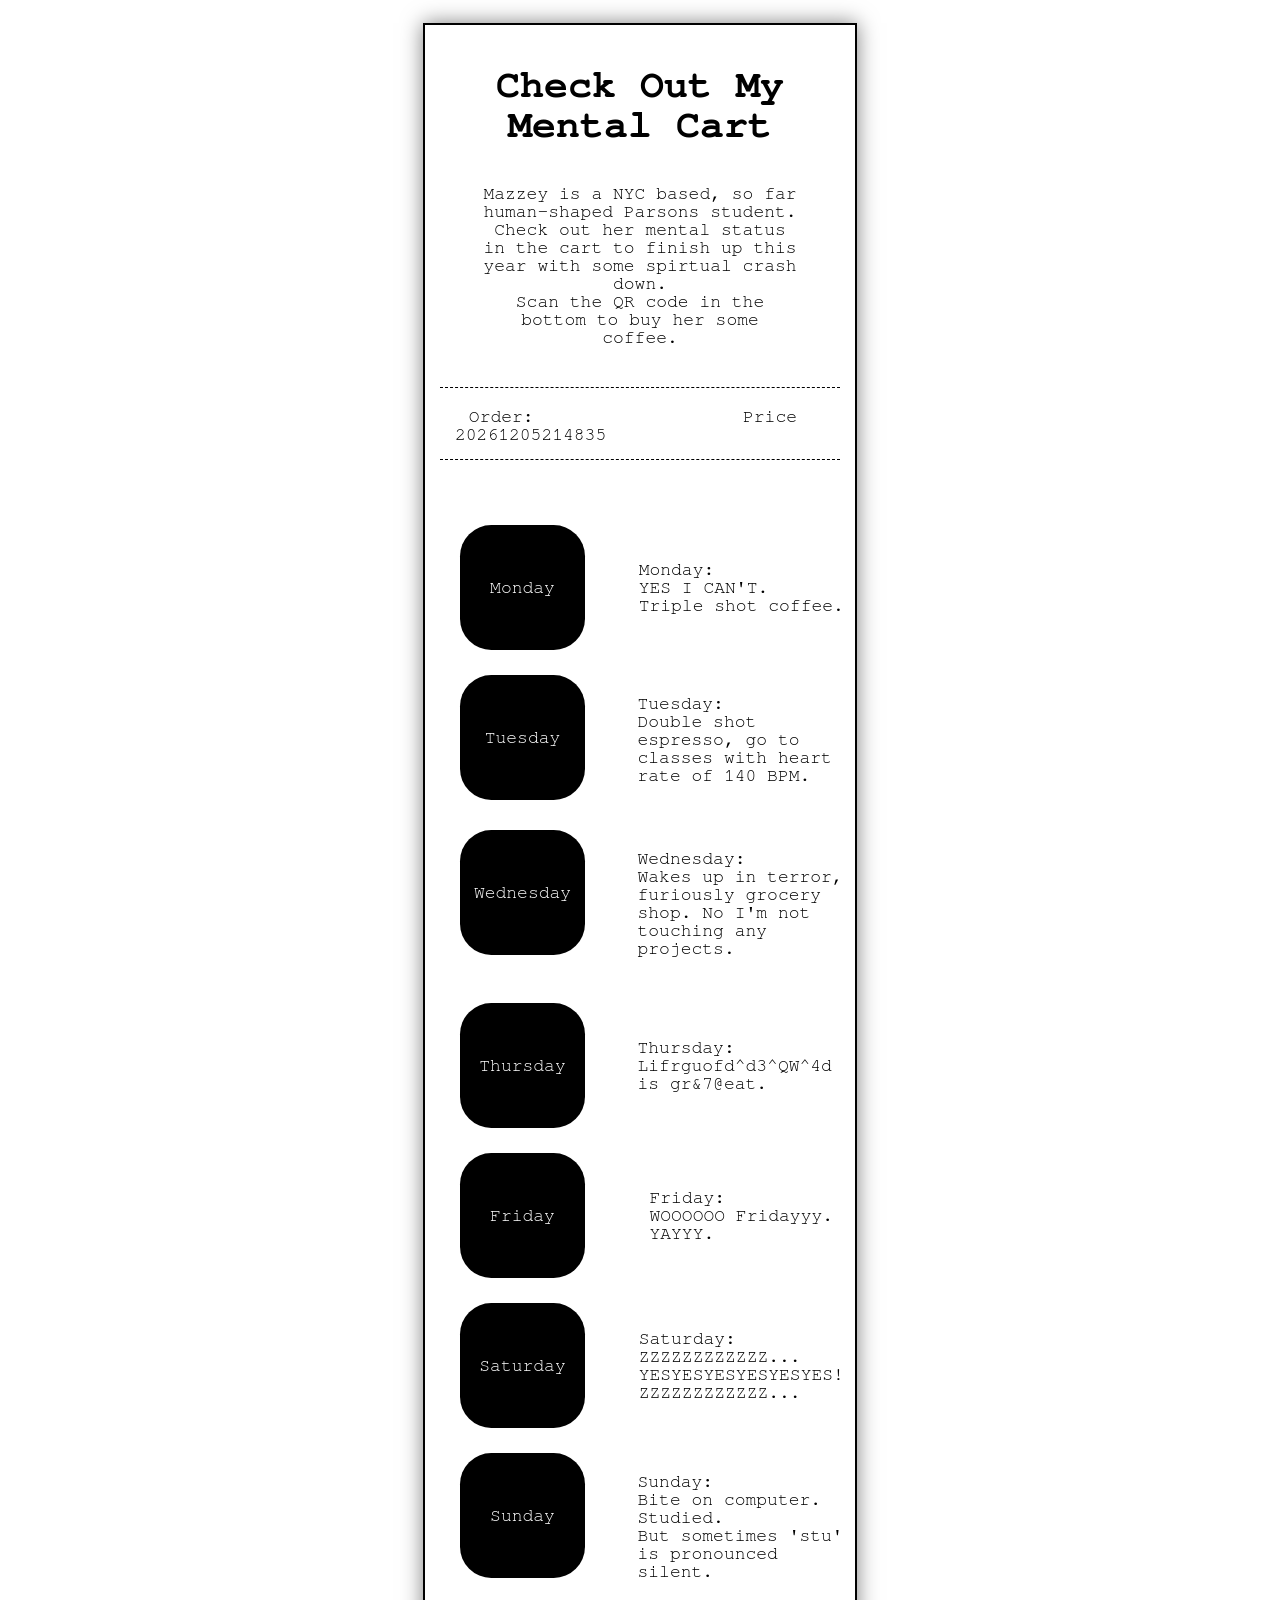
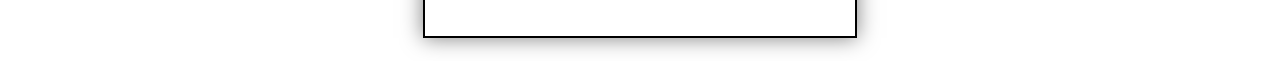
==== index.html @ 1ac84ce7 "📰🚜 Checkpoint ./die.html:61015588/144 ./.glitch-assets:61015588/792 ./monday.html:61015588/176 ./mon" ====
<!DOCTYPE html>
<html lang="en">
  <head>
    <meta charset="utf-8" />
    <meta name="viewport" content="width=device-width, initial-scale=1" />
    <link rel="icon" href="https://glitch.com/favicon.ico" />

    <title>Hello World!</title>
    <link rel="stylesheet" href="/style.css" />
    <script src="/script.js" defer></script>
  </head>
  <body>
    
<div class="container"> 
    
    <h1>Check Out My Mental Cart</h1>

    <div class="subtitle">
      Mazzey is a NYC based, so far human-shaped Parsons student.
      <br />
      Check out her mental status in the cart to finish up this year with some
      spirtual crash down.
      <br />
      Scan the QR code in the bottom to buy her some coffee.
    </div>

    <div class="dashed-line"></div>

    <div class="grid-container">
      <div class="order" id="order">Order: <span id="order-time"></span></div>
      <div class="price">Price</div>
    </div>
  
    <div class="dashed-line"></div>

    <div class="grid-container">
      <div class="weekblock1"> <a href="monday.html"> Monday</a> </div>
      <div class="weektext1">
        Monday:
        <br>
        YES I CAN'T. 
        <br>
        Triple shot coffee.
      </div>

      <div class="weekblock2"> <a href="tuesday.html"> Tuesday </a> </div>
      <div class="weektext2">
      Tuesday:
        <br>
        Double shot espresso, go to classes with heart rate of 140 BPM.
      </div>

      <div class="weekblock3">Wednesday</div>
      <div class="weektext3">
      Wednesday:
        <br>
        Wakes up in terror, furiously grocery shop.
        No I'm not touching any projects.
      </div>

      <div class="weekblock4">Thursday</div>
      <div class="weektext4">Thursday:
        <br>Lifrguofd^d3^QW^4d is gr&7@eat.
      </div>

      <div class="weekblock5">Friday</div>
      <div class="weektext5">Friday: 
        <br>
        WOOOOOO Fridayyy.
        <br/>
        YAYYY.</div>

      <div class="weekblock6">Saturday</div>
      <div class="weektext6">Saturday:
        <br>
        ZZZZZZZZZZZZ...
         <br/>
      YESYESYESYESYESYES!
        <br/>
      ZZZZZZZZZZZZ...
      </div>

      <div class="weekblock7">Sunday</div>
      <div class="weektext7">Sunday: 
        <br>
        Bite on computer. Studied. 
        <br>
        But sometimes 'stu' is pronounced silent. </div>
    </div>
    </div>
  </body>
</html>
---- style.css ----
@font-face {
  font-family: "OpenSans-regular";
  src: url("https://cdn.glitch.global/a458af96-8264-4b0d-9750-e491a70291d9/OpenSans-VariableFont_wdth%2Cwght.ttf?v=1713823871356");
}

@font-face {
  font-family: "FreeMono";
  src: url("https://cdn.glitch.global/a458af96-8264-4b0d-9750-e491a70291d9/FreeMono.ttf?v=1713824397792");
}

@font-face {
  font-family: "FreeSans";
  src: url("https://cdn.glitch.global/a458af96-8264-4b0d-9750-e491a70291d9/FreeSans.ttf?v=1713824419153");
}


body {
  background-color: white;
  padding: 15px;
   display: flex;
  justify-content: center; /* Align content horizontally in the center */
  align-items: center;
}

.container{
 background-color: white; 
  padding: 15px;
  width: 400px;
  height: auto;
  border: 2px solid black;
  box-shadow: 0 0 20px rgba(0, 0, 0, 0.5);
}

.grid-container {
  display: grid;
  grid-template-columns: 25% 25% 25% 25%;
  grid-auto-rows: auto; /* auto rows */
  gap: 15px; /* gap between grid items */
  margin: 15px;
}

h1 {
  color: black;
  font-family: "FreeMono", sans-serif;
  font-weight: bold;
  font-size: 40px;
  margin: 25px;
  grid-column: 2 / span 2;
  grid-row: 1 / span 1;
  text-align: center;
}

.subtitle {
  color: black;
  font-family: "FreeMono", serif;
  font-size: 18px;
  margin: 40px;
  grid-column: 2 / span 2;
  grid-row: 2 / span 1;
  text-align: center;
}

.dashed-line {
  border-top: 1.5px dashed black;
  width: 100%;
  grid-column: 2 / span 2;
  grid-row: 3 / span 1;
}

.order {
  color: black;
  font-family: "FreeMono", serif;
  font-size: 18px;
  margin-top: -25px;
  grid-column: 1/ span 1;
  grid-row: 3;
  text-align: center;
  justify-content: center;
}

.price {
  color: black;
  font-family: "FreeMono", serif;
  font-size: 18px;
  margin-top: -25px;
  grid-column: 3/ span 2;
  grid-row: 3;
  text-align: center;
  justify-content: center;
}

.weekblock1,
.weekblock2,
.weekblock3,
.weekblock4,
.weekblock5,
.weekblock6,
.weekblock7 {
  color: white;
  font-family: "FreeMono", serif;
  font-size: 18px;
  transition: background-image 0.5s ease;
  width: 125px;
  height: 125px;
  margin: 5px;
  background-color: black;
  border-radius: 25%;
  display: flex;
  justify-content: center;
  align-items: center;
}

.weektext1,
.weektext2,
.weektext3,
.weektext4,
.weektext5,
.weektext6,
.weektext7 {
  display: flex;
  justify-content: center;
  align-items: center;
  color: black;
  font-family: "FreeMono", serif;
  font-size: 18px;
  margin: 25px;
  margin-left: 75px;
}

.weekblock1 {
  grid-column: 1 / span 1;
  grid-row: 4 / span 1;
}

.weektext1 {
  grid-column: 2 / span 3;
  grid-row: 4 / span 1;
}




.weekblock2 {
  grid-column: 1 / span 1;
  grid-row: 5 / span 1;
}

.weektext2 {
  grid-column: 2 / span 3;
  grid-row: 5 / span 1;
}


.weekblock3 {
  grid-column: 1 / span 1;
  grid-row: 6 / span 1;
}

.weektext3 {
  grid-column: 2 / span 3;
  grid-row: 6 / span 1;
}


.weekblock4 {
  grid-column: 1 / span 1;
  grid-row: 7 / span 1;
}

.weektext4 {
  grid-column: 2 / span 3;
  grid-row: 7 / span 1;
}



.weekblock5 {
  grid-column: 1 / span 1;
  grid-row: 8 / span 1;
}

.weektext5 {
  grid-column: 2 / span 3;
  grid-row: 8 / span 1;
}



.weekblock6 {
  grid-column: 1 / span 1;
  grid-row: 9 / span 1;
}

.weektext6 {
  grid-column: 2 / span 3;
  grid-row: 9 / span 1;
}


.weekblock7 {
  grid-column: 1 / span 1;
  grid-row: 10 / span 1;
}

.weektext7 {
  grid-column: 2 / span 3;
  grid-row: 10 / span 1;
}


a {
  text-decoration: none; /* Remove underline */
  color: inherit; /* Use the parent element's color */
}

.weekblock1:hover {
  background-image: url("https://cdn.glitch.global/a458af96-8264-4b0d-9750-e491a70291d9/monday.png?v=1713833166506");
  background-size: 125px 125px; 
}

.weekblock2:hover {
  background-image: url("https://cdn.glitch.global/a458af96-8264-4b0d-9750-e491a70291d9/tuesday.png?v=1713833166367");
  background-size: 125px 125px; 
}

.weekblock3:hover {
  background-image: url("https://cdn.glitch.global/a458af96-8264-4b0d-9750-e491a70291d9/wednesday.png?v=1713833166175");
  background-size: 125px 125px; 
}

.weekblock4:hover {
  background-image: url("https://cdn.glitch.global/a458af96-8264-4b0d-9750-e491a70291d9/thursday.png?v=1713833165844");
  background-size: 125px 125px; 
}

.weekblock5:hover {
  background-image: url("https://cdn.glitch.global/a458af96-8264-4b0d-9750-e491a70291d9/friday.png?v=1713833165535");
  background-size: 125px 125px; 
}

.weekblock6:hover {
  background-image: url("https://cdn.glitch.global/a458af96-8264-4b0d-9750-e491a70291d9/saturday.png?v=1713833165327");
  background-size: 125px 125px; 
}

.weekblock7:hover {
  background-image: url("https://cdn.glitch.global/a458af96-8264-4b0d-9750-e491a70291d9/sunday.png?v=1713833164996");
  background-size: 125px 125px; 
}
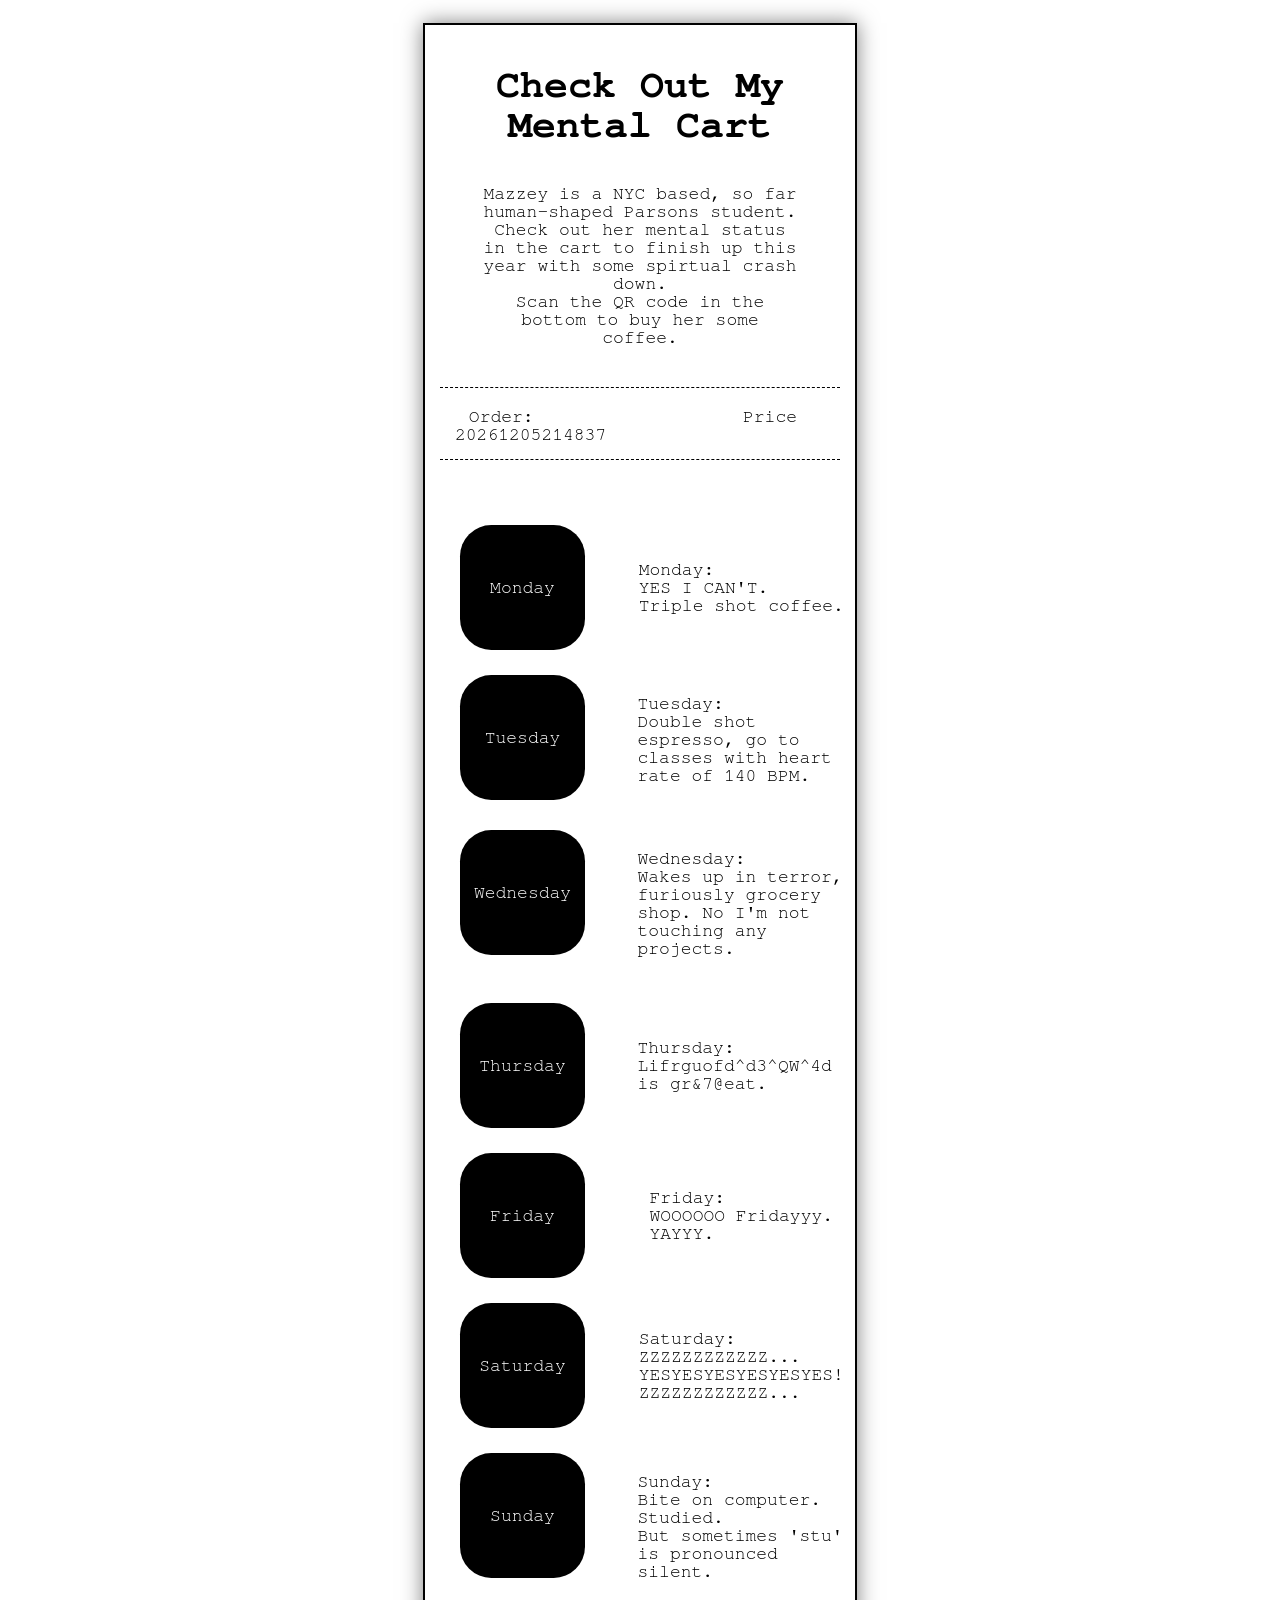
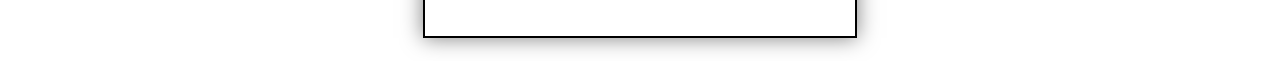
==== commit 1452872b: "🐋🚁 Checkpoint ./index.html:61015588/54 ./wednesday.html:61015588/7565 ./.glitch-assets:61015588/506" ====
--- a/index.html
+++ b/index.html
@@ -50,7 +50,7 @@
         Double shot espresso, go to classes with heart rate of 140 BPM.
       </div>
 
-      <div class="weekblock3">Wednesday</div>
+      <div class="weekblock3"> <a href="wednesday.html"> Wednesday </a></div>
       <div class="weektext3">
       Wednesday:
         <br>
--- a/style.css
+++ b/style.css
@@ -30,7 +30,6 @@
   border: 2px solid black;
   box-shadow: 0 0 20px rgba(0, 0, 0, 0.5);
 }
-
 .grid-container {
   display: grid;
   grid-template-columns: 25% 25% 25% 25%;
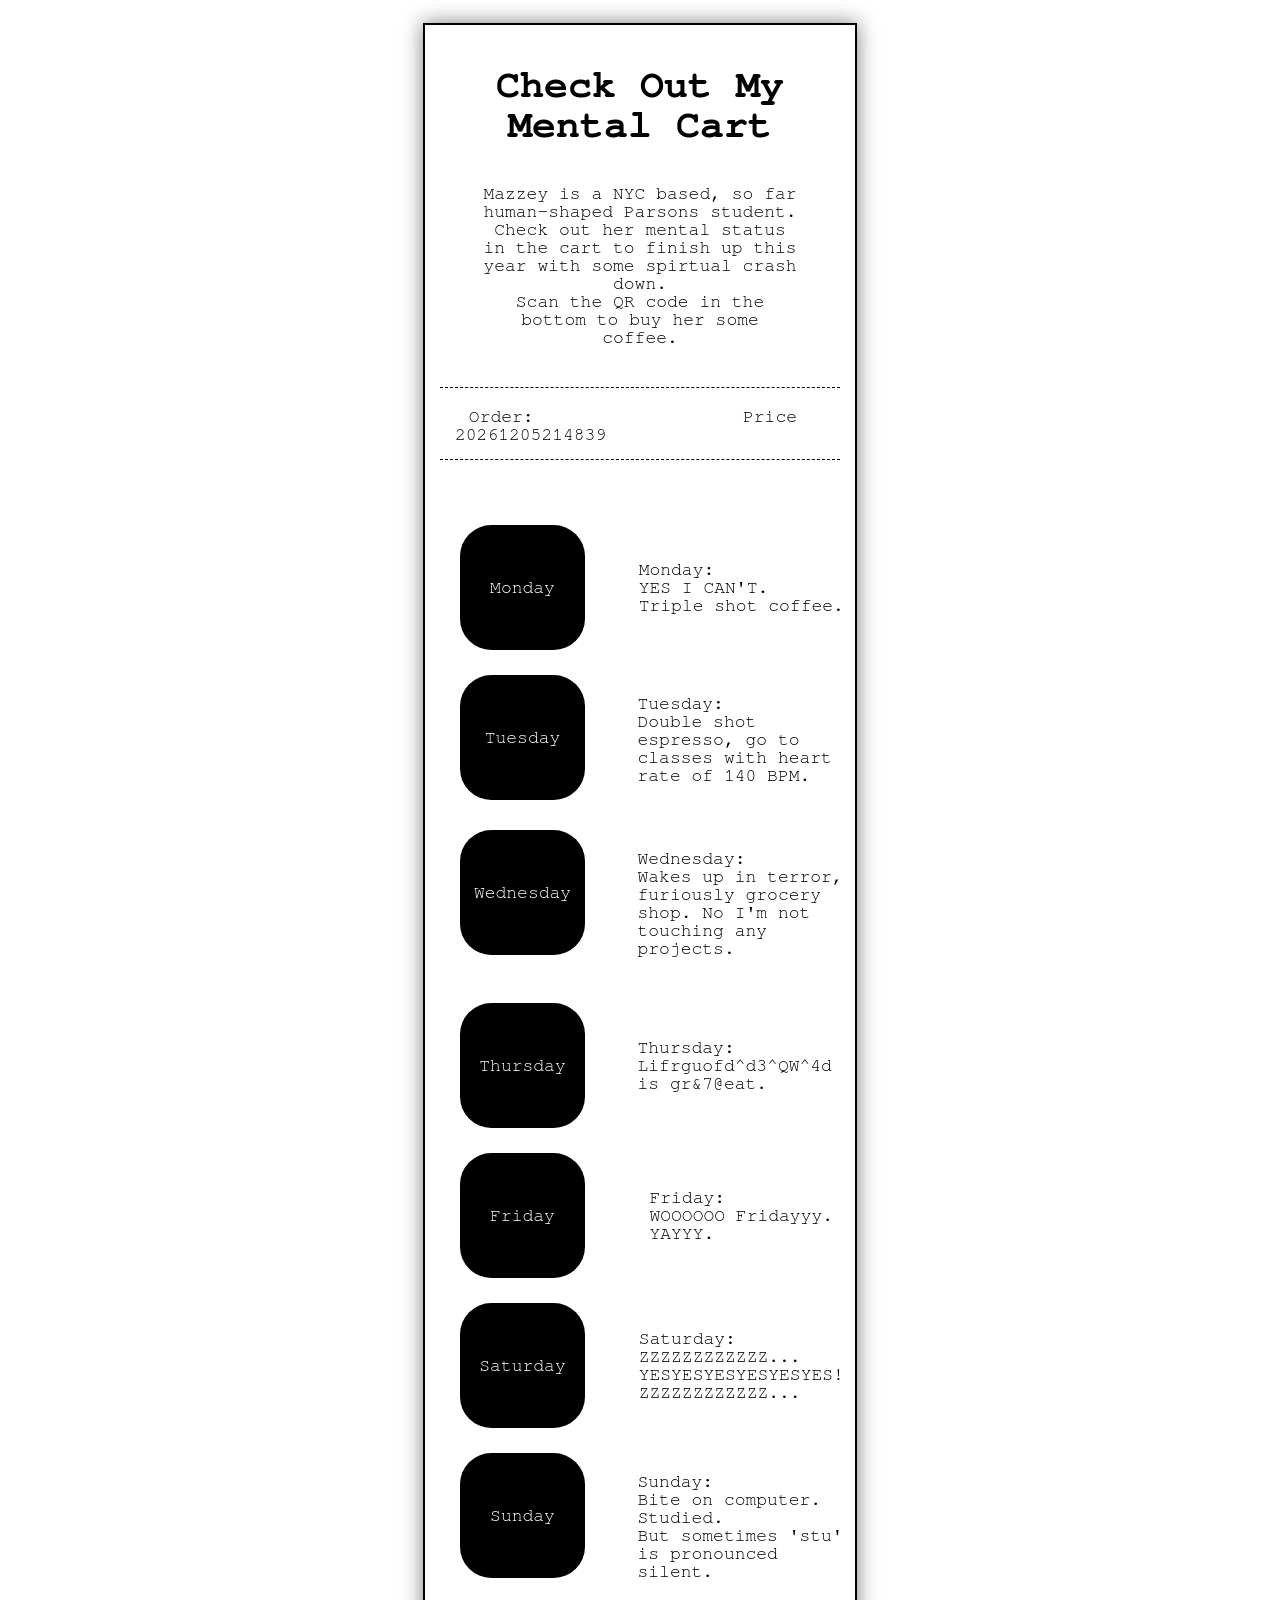
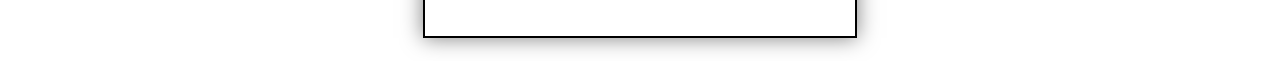
==== commit 94e0b0d4: "🐺🎭 Checkpoint ./wednesday.html:61015588/25999 ./thursday.html:61015588/20353 ./index.html:61015588/1" ====
--- a/index.html
+++ b/index.html
@@ -58,11 +58,11 @@
         No I'm not touching any projects.
       </div>
 
-      <div class="weekblock4">Thursday</div>
+      <div class="weekblock4"><a href="thursday.html">Thursday</a></div>
       <div class="weektext4">Thursday:
         <br>Lifrguofd^d3^QW^4d is gr&7@eat.
       </div>
-
+      
       <div class="weekblock5">Friday</div>
       <div class="weektext5">Friday: 
         <br>
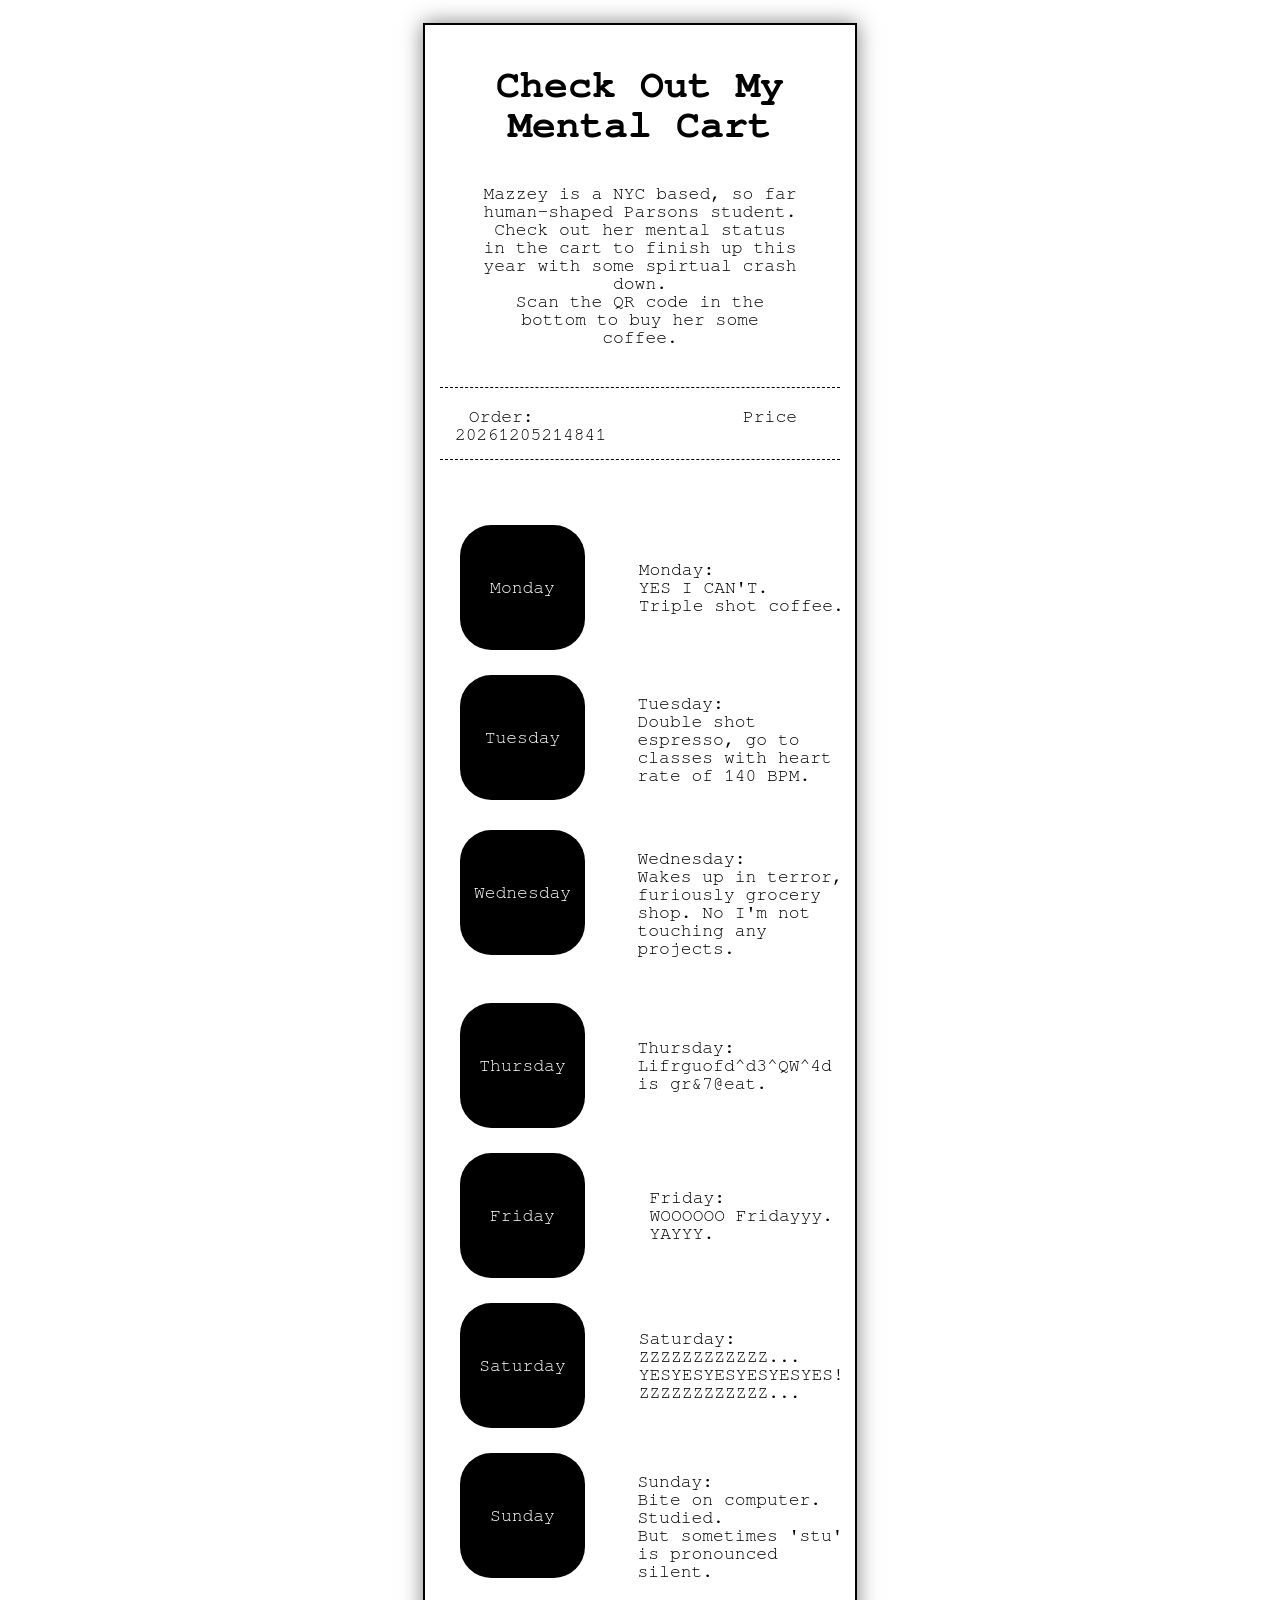
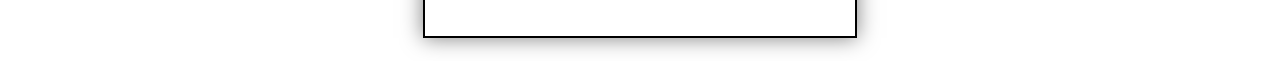
==== commit 3fa741c4: "👂💡 Checkpoint ./thursday.html:61015588/34 ./friday.html:61015588/12574 ./index.html:61015588/37 ./.g" ====
--- a/index.html
+++ b/index.html
@@ -63,7 +63,7 @@
         <br>Lifrguofd^d3^QW^4d is gr&7@eat.
       </div>
       
-      <div class="weekblock5">Friday</div>
+      <div class="weekblock5"><a href="friday.html">Friday</a> </div>
       <div class="weektext5">Friday: 
         <br>
         WOOOOOO Fridayyy.
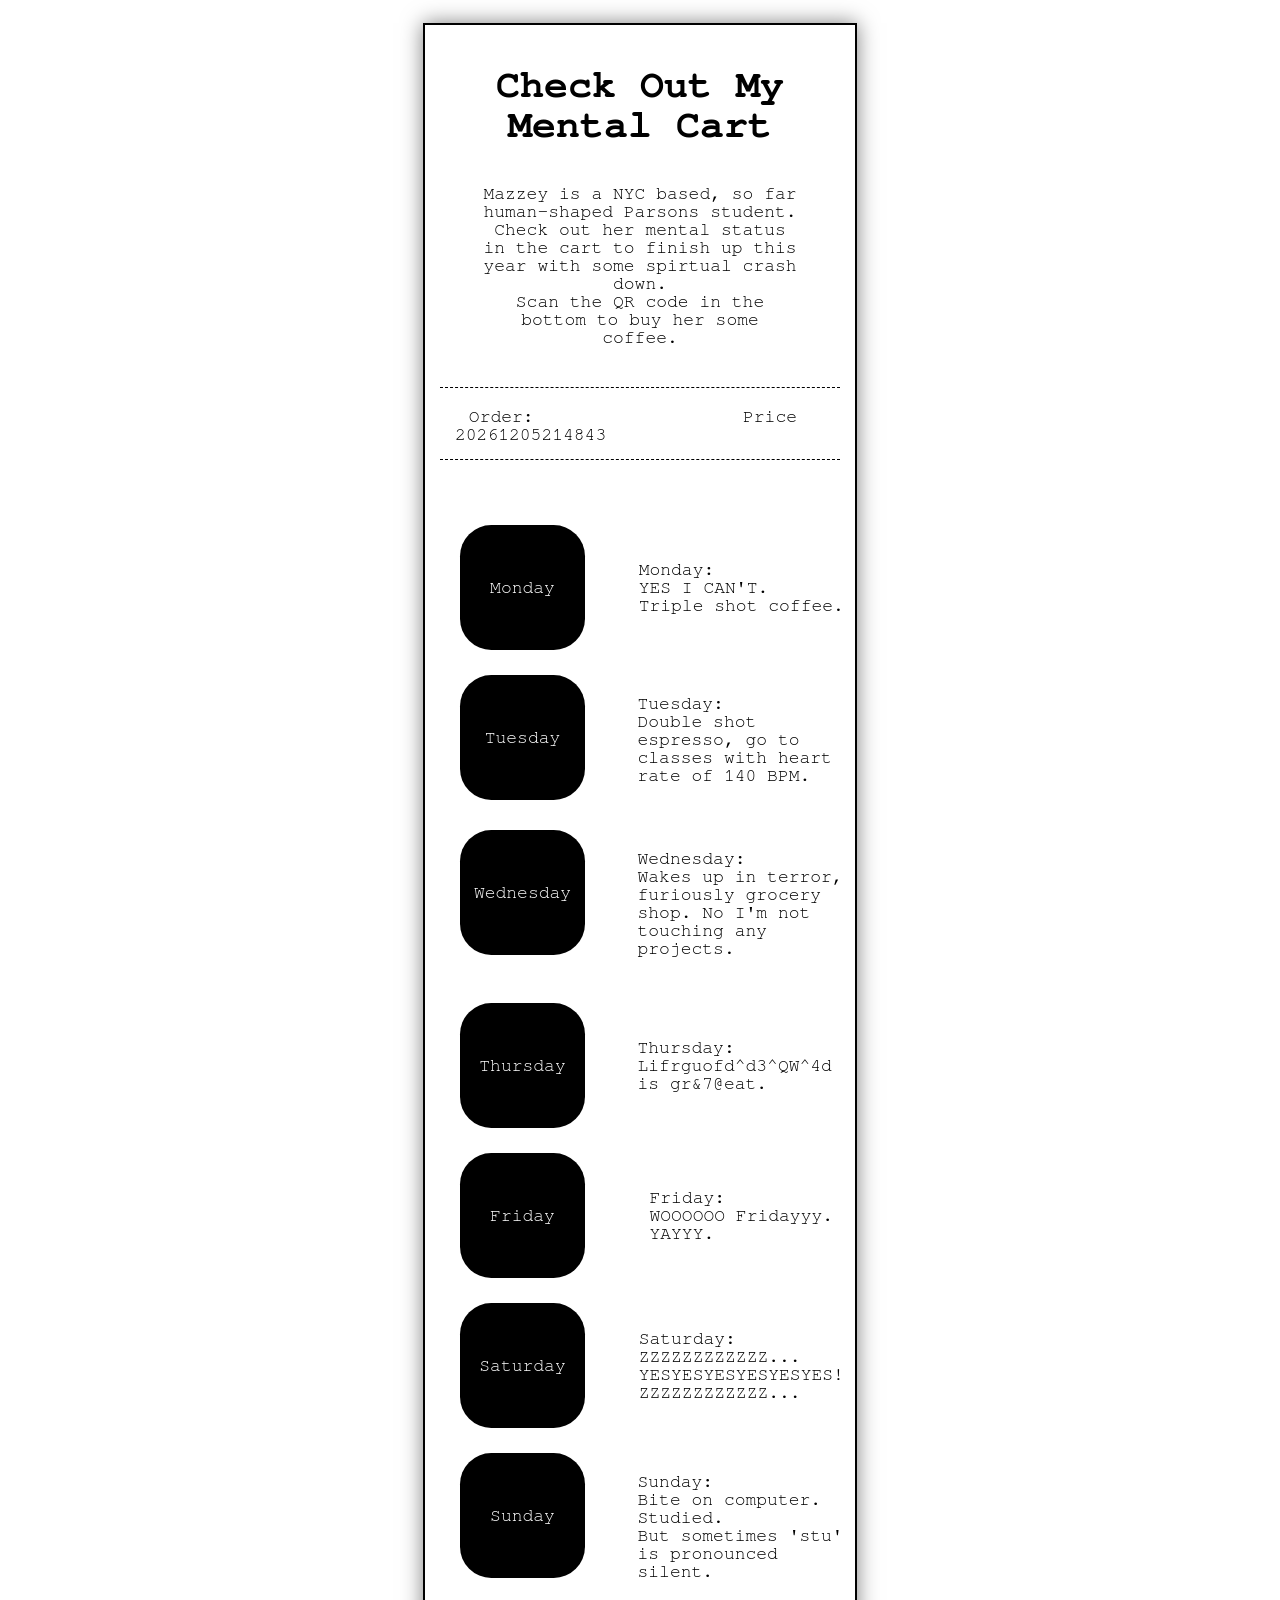
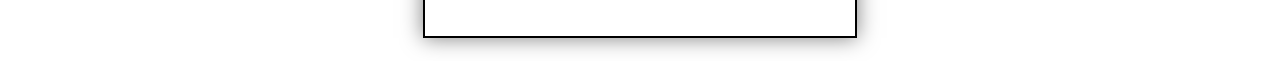
==== commit 240bb1c2: "⛑🍯 Checkpoint ./friday.html:61015588/456 ./saturdat.html:61015588/5781 ./index.html:61015588/34 ./sa" ====
--- a/index.html
+++ b/index.html
@@ -70,7 +70,7 @@
         <br/>
         YAYYY.</div>
 
-      <div class="weekblock6">Saturday</div>
+      <div class="weekblock6"><a href="saturday.html">Saturday</a></div>
       <div class="weektext6">Saturday:
         <br>
         ZZZZZZZZZZZZ...
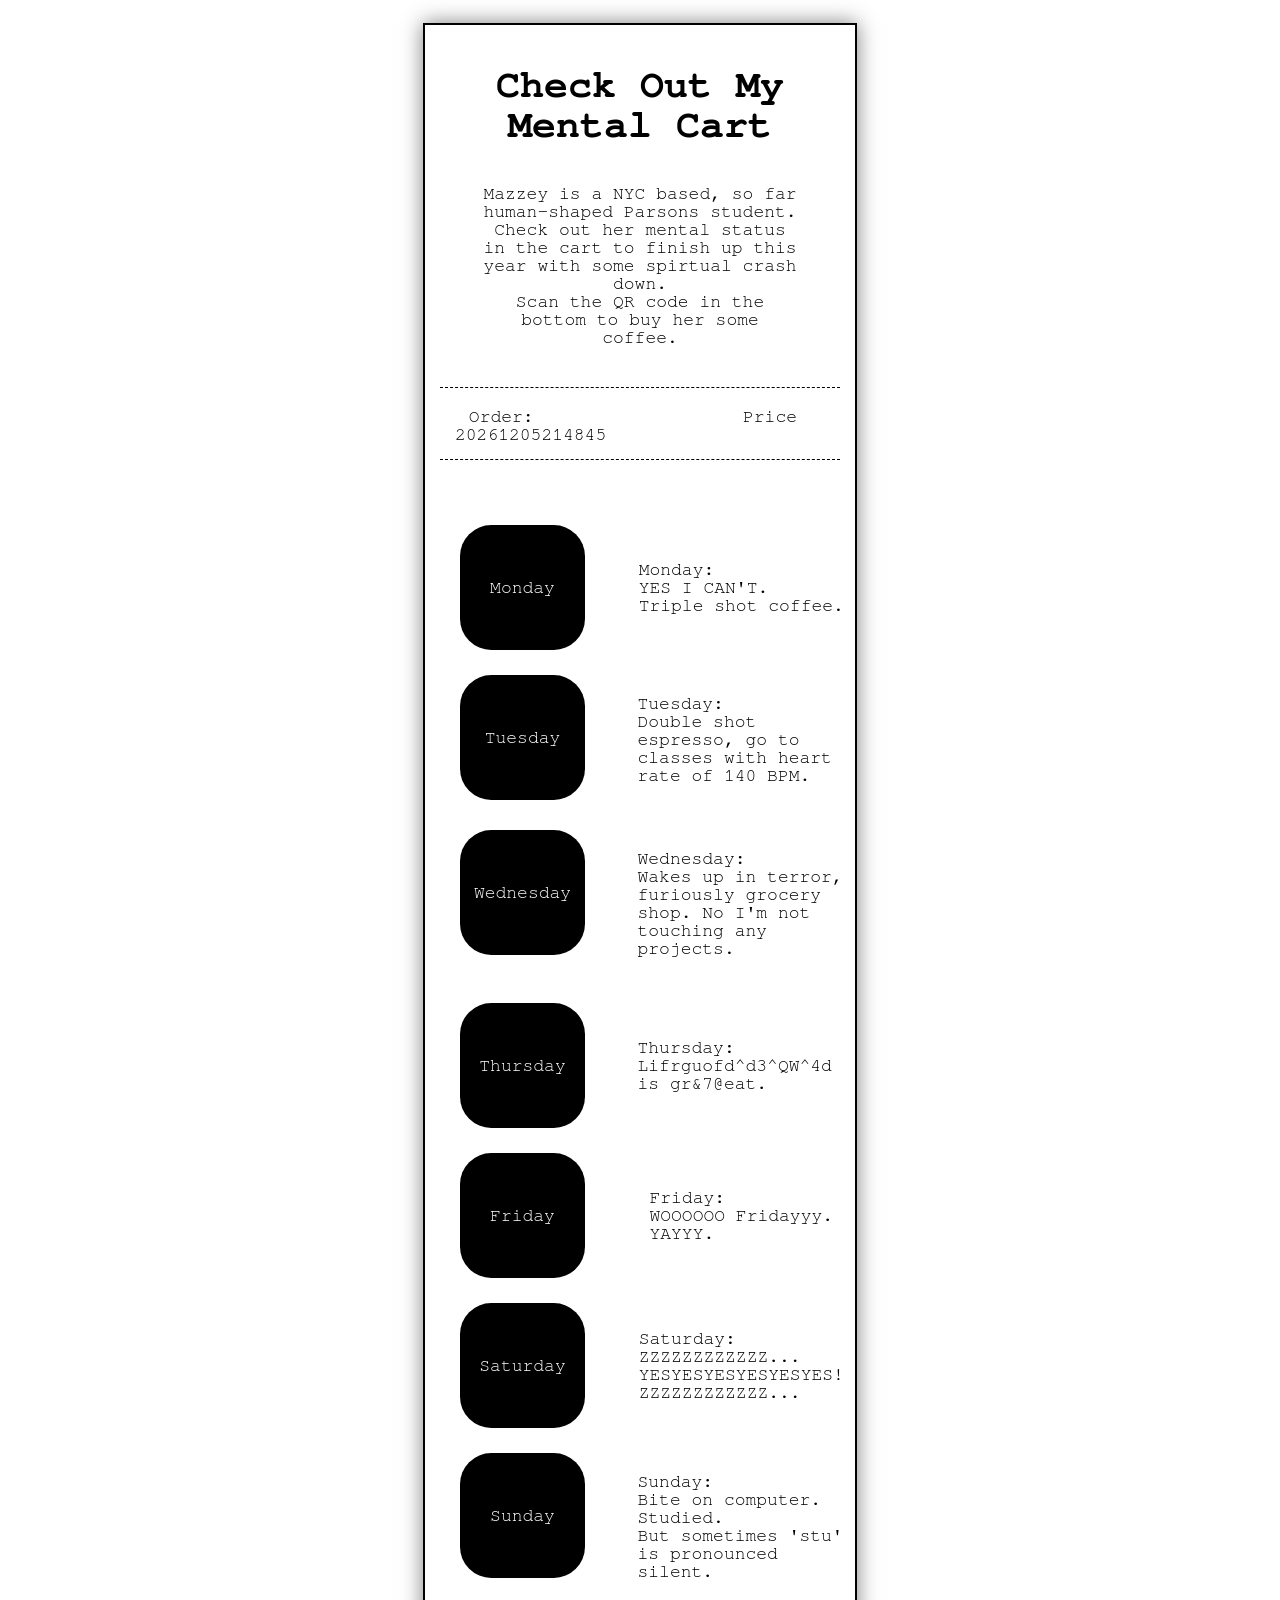
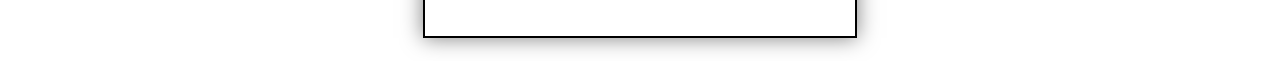
==== commit cb56739d: "🌘🍬 Checkpoint ./sunday.html:61015588/100 ./index.html:61015588/37 ./monday.html:61015588/601 ./monda" ====
--- a/index.html
+++ b/index.html
@@ -80,7 +80,7 @@
       ZZZZZZZZZZZZ...
       </div>
 
-      <div class="weekblock7">Sunday</div>
+      <div class="weekblock7"><a href="sunday.html">Sunday </a></div>
       <div class="weektext7">Sunday: 
         <br>
         Bite on computer. Studied. 
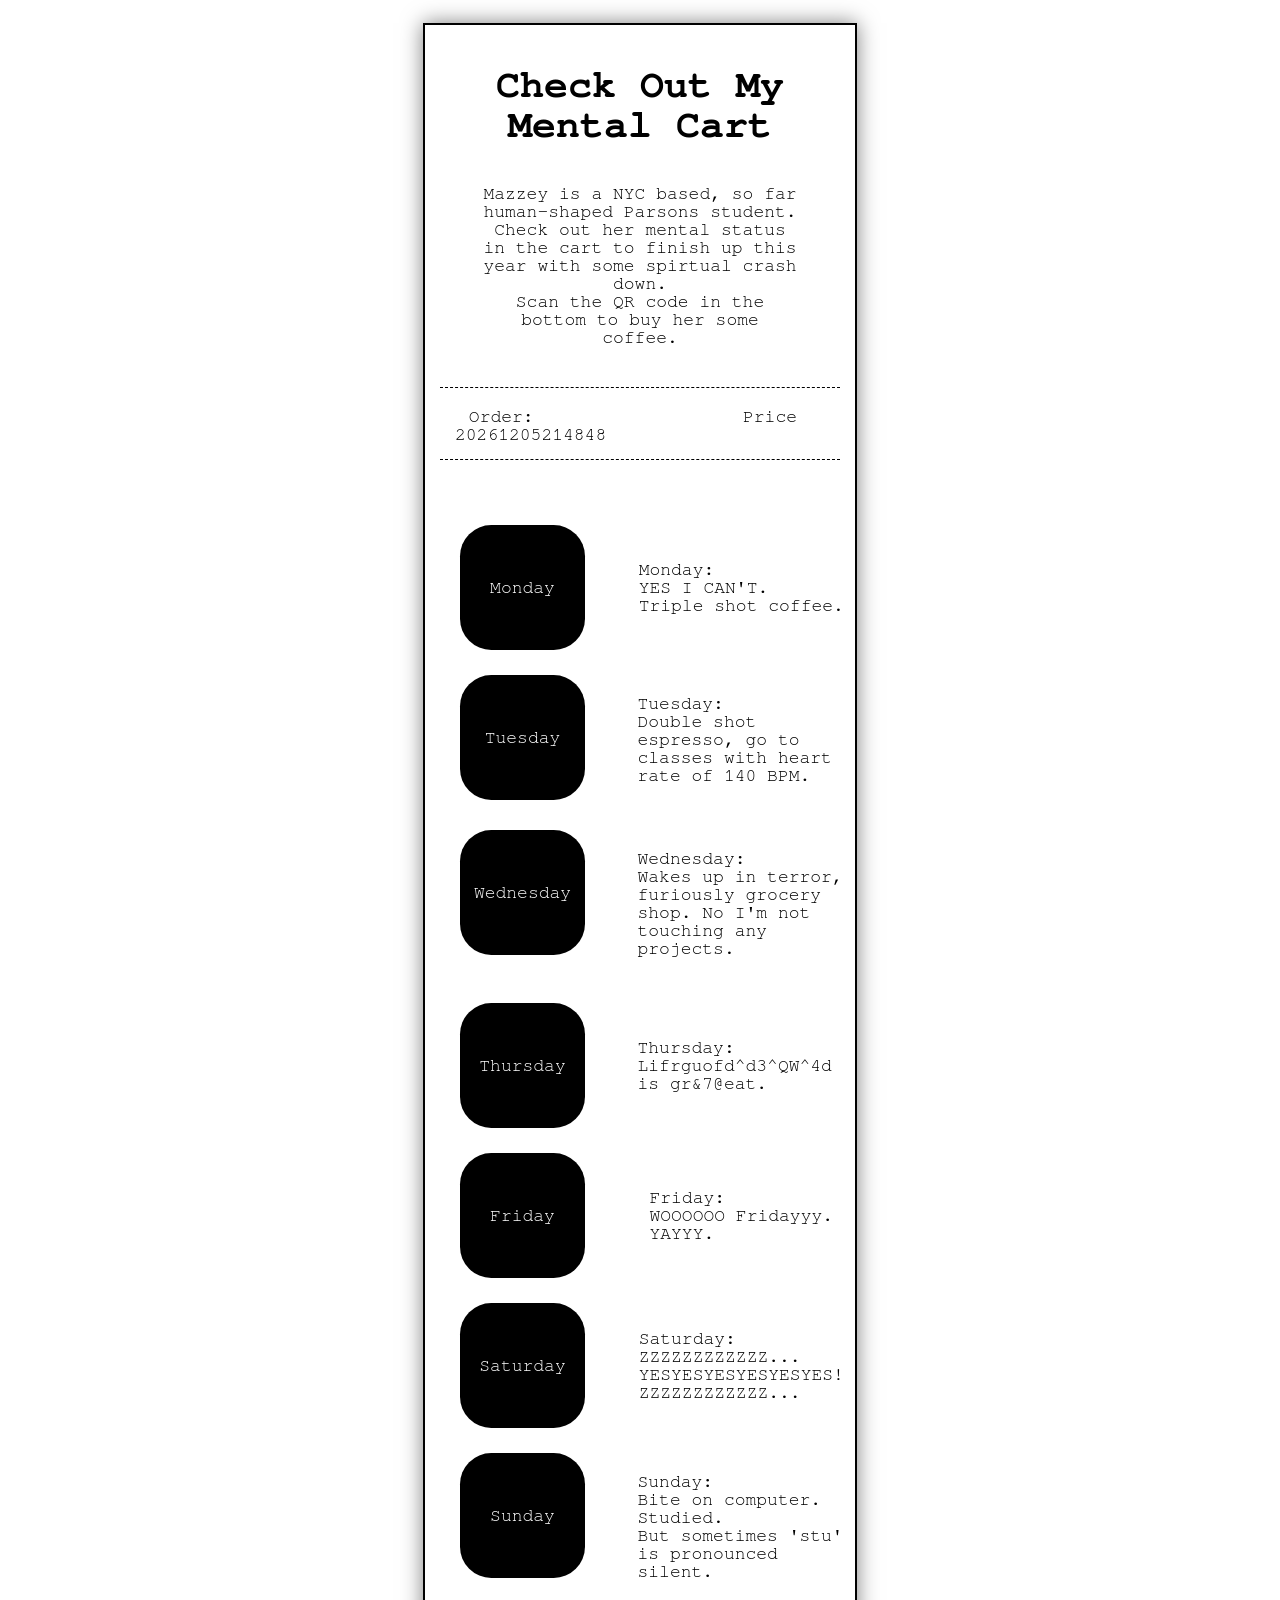
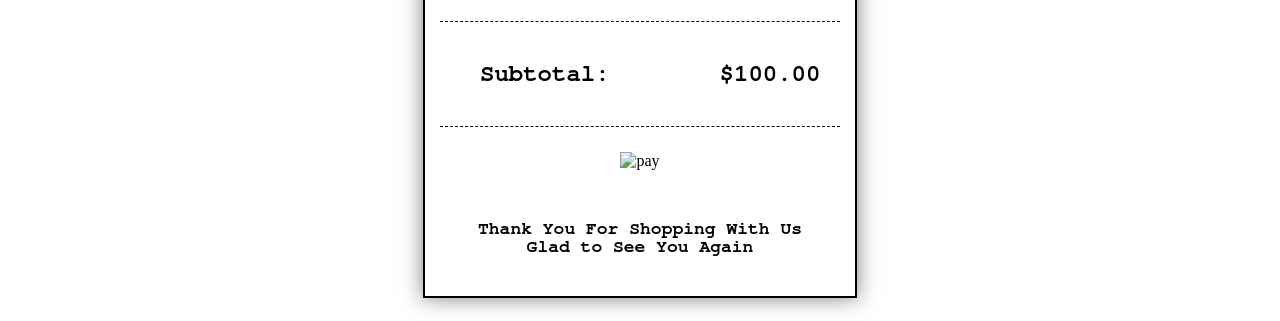
==== commit 6da95975: "👙🐠 Checkpoint ./index.html:61015588/2672 ./style.css:61015588/2007 ./survied.html:61015588/71 ./die." ====
--- a/index.html
+++ b/index.html
@@ -5,7 +5,7 @@
     <meta name="viewport" content="width=device-width, initial-scale=1" />
     <link rel="icon" href="https://glitch.com/favicon.ico" />
 
-    <title>Hello World!</title>
+    <title>No World.</title>
     <link rel="stylesheet" href="/style.css" />
     <script src="/script.js" defer></script>
   </head>
@@ -87,6 +87,33 @@
         <br>
         But sometimes 'stu' is pronounced silent. </div>
     </div>
+  
+    <div class="dashed-line"></div>
+       <div class="grid-container">
+      <div class="subtotal">
+        Subtotal: 
+      </div>
+      <div class="money">
+      $100.00
+        </div>
     </div>
+      
+       <div class="dashed-line"></div>
+      <div class="paycode">
+       <img
+        src="https://cdn.glitch.global/a458af96-8264-4b0d-9750-e491a70291d9/payme.jpg?v=1715225219071"
+        alt="pay"/> 
+      </div>
+      
+      <p>
+        Thank You For Shopping With Us
+        <br>
+        Glad to See You Again
+      </p>
+  
+    </div>
+    
+      
+    
   </body>
 </html>
--- a/style.css
+++ b/style.css
@@ -246,3 +246,46 @@
   background-image: url("https://cdn.glitch.global/a458af96-8264-4b0d-9750-e491a70291d9/sunday.png?v=1713833164996");
   background-size: 125px 125px; 
 }
+
+
+.subtotal {
+  color: black;
+  font-family: "FreeMono", sans-serif;
+  font-weight: bold;
+  font-size: 24px;
+  margin: 25px;
+  grid-column: 1 / span 1;
+  text-align: center;
+}
+
+.money {
+  color: black;
+  font-family: "FreeMono", sans-serif;
+  font-weight: bold;
+  font-size: 24px;
+  margin: 25px;
+  grid-column: 3 / span 2;
+  text-align: center;
+}
+
+.paycode{
+ display: flex;
+  flex-direction: column;
+  justify-content: center;
+  align-items: center;
+}
+
+.paycode img {
+   margin: 25px;
+  max-width: 100px;
+  max-height: 100px;
+}
+
+p {
+  color: black;
+  font-family: "FreeMono", sans-serif;
+  font-weight: bold;
+  font-size: 18px;
+  margin: 25px;
+  text-align: center;
+}
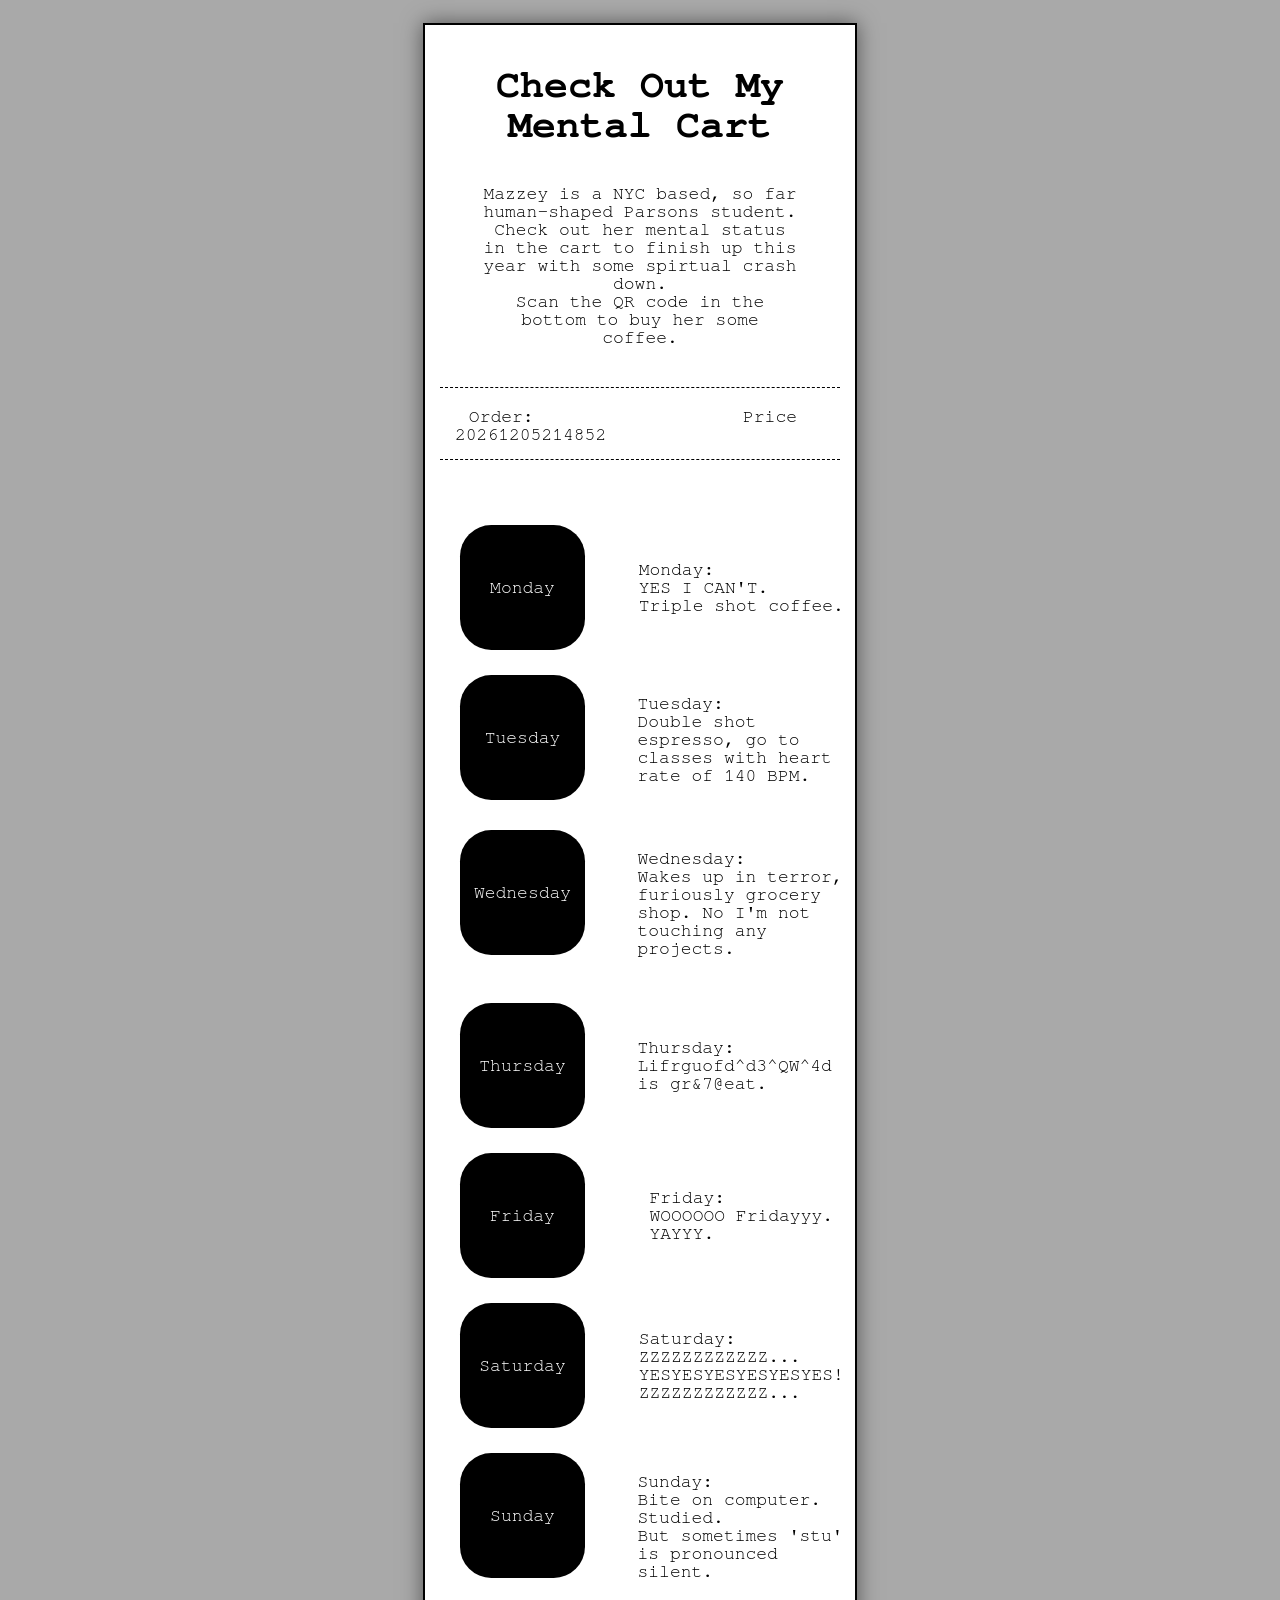
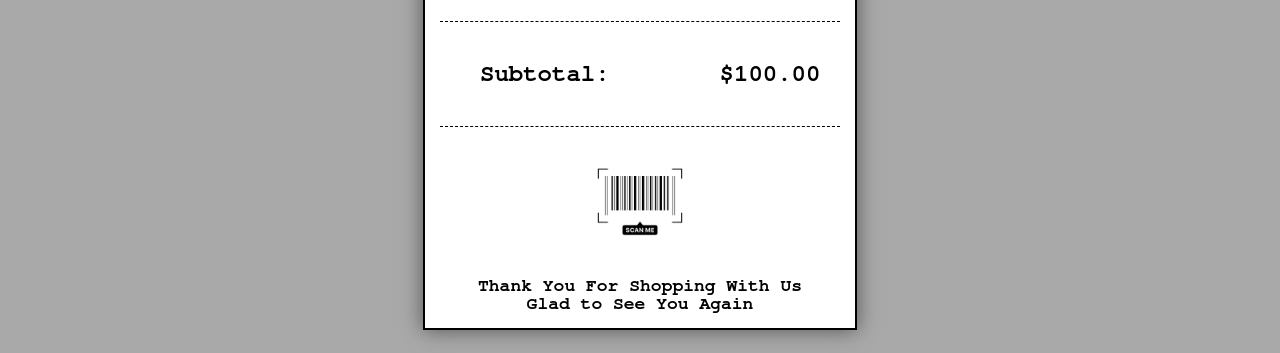
==== commit a0971598: "update-fix" ====
--- a/index.html
+++ b/index.html
@@ -6,8 +6,9 @@
     <link rel="icon" href="https://glitch.com/favicon.ico" />
 
     <title>No World.</title>
-    <link rel="stylesheet" href="/style.css" />
-    <script src="/script.js" defer></script>
+    <link rel="stylesheet" href="style.css" />
+    <script src="script.js" defer></script>
+    <script src="assets-fallback.js" defer></script>
   </head>
   <body>
     
@@ -101,7 +102,7 @@
        <div class="dashed-line"></div>
       <div class="paycode">
        <img
-        src="https://cdn.glitch.global/a458af96-8264-4b0d-9750-e491a70291d9/payme.jpg?v=1715225219071"
+        src="assets/images/barcode.jpg"
         alt="pay"/> 
       </div>
       
--- a/style.css
+++ b/style.css
@@ -1,21 +1,21 @@
 @font-face {
   font-family: "OpenSans-regular";
-  src: url("https://cdn.glitch.global/a458af96-8264-4b0d-9750-e491a70291d9/OpenSans-VariableFont_wdth%2Cwght.ttf?v=1713823871356");
+  src: url("assets/fonts/OpenSans-VariableFont.ttf");
 }
 
 @font-face {
   font-family: "FreeMono";
-  src: url("https://cdn.glitch.global/a458af96-8264-4b0d-9750-e491a70291d9/FreeMono.ttf?v=1713824397792");
+  src: url("assets/fonts/FreeMono.ttf");
 }
 
 @font-face {
   font-family: "FreeSans";
-  src: url("https://cdn.glitch.global/a458af96-8264-4b0d-9750-e491a70291d9/FreeSans.ttf?v=1713824419153");
+  src: url("assets/fonts/FreeSans.ttf");
 }
 
 
 body {
-  background-color: white;
+  background-color: darkgray;
   padding: 15px;
    display: flex;
   justify-content: center; /* Align content horizontally in the center */
@@ -137,8 +137,6 @@
 }
 
 
-
-
 .weekblock2 {
   grid-column: 1 / span 1;
   grid-row: 5 / span 1;
@@ -213,37 +211,37 @@
 }
 
 .weekblock1:hover {
-  background-image: url("https://cdn.glitch.global/a458af96-8264-4b0d-9750-e491a70291d9/monday.png?v=1713833166506");
+  background-image: url("assets/images/monday.png");
   background-size: 125px 125px; 
 }
 
 .weekblock2:hover {
-  background-image: url("https://cdn.glitch.global/a458af96-8264-4b0d-9750-e491a70291d9/tuesday.png?v=1713833166367");
+  background-image: url("assets/images/tuesday.png");
   background-size: 125px 125px; 
 }
 
 .weekblock3:hover {
-  background-image: url("https://cdn.glitch.global/a458af96-8264-4b0d-9750-e491a70291d9/wednesday.png?v=1713833166175");
+  background-image: url("assets/images/wednesday.png");
   background-size: 125px 125px; 
 }
 
 .weekblock4:hover {
-  background-image: url("https://cdn.glitch.global/a458af96-8264-4b0d-9750-e491a70291d9/thursday.png?v=1713833165844");
+  background-image: url("assets/images/thursday.png");
   background-size: 125px 125px; 
 }
 
 .weekblock5:hover {
-  background-image: url("https://cdn.glitch.global/a458af96-8264-4b0d-9750-e491a70291d9/friday.png?v=1713833165535");
+  background-image: url("assets/images/friday.png");
   background-size: 125px 125px; 
 }
 
 .weekblock6:hover {
-  background-image: url("https://cdn.glitch.global/a458af96-8264-4b0d-9750-e491a70291d9/saturday.png?v=1713833165327");
+  background-image: url("assets/images/saturday.png");
   background-size: 125px 125px; 
 }
 
 .weekblock7:hover {
-  background-image: url("https://cdn.glitch.global/a458af96-8264-4b0d-9750-e491a70291d9/sunday.png?v=1713833164996");
+  background-image: url("assets/images/sunday.png");
   background-size: 125px 125px; 
 }
 
@@ -286,6 +284,6 @@
   font-family: "FreeMono", sans-serif;
   font-weight: bold;
   font-size: 18px;
-  margin: 25px;
-  text-align: center;
-}
+  margin: 0px;
+  text-align: center;
+}
